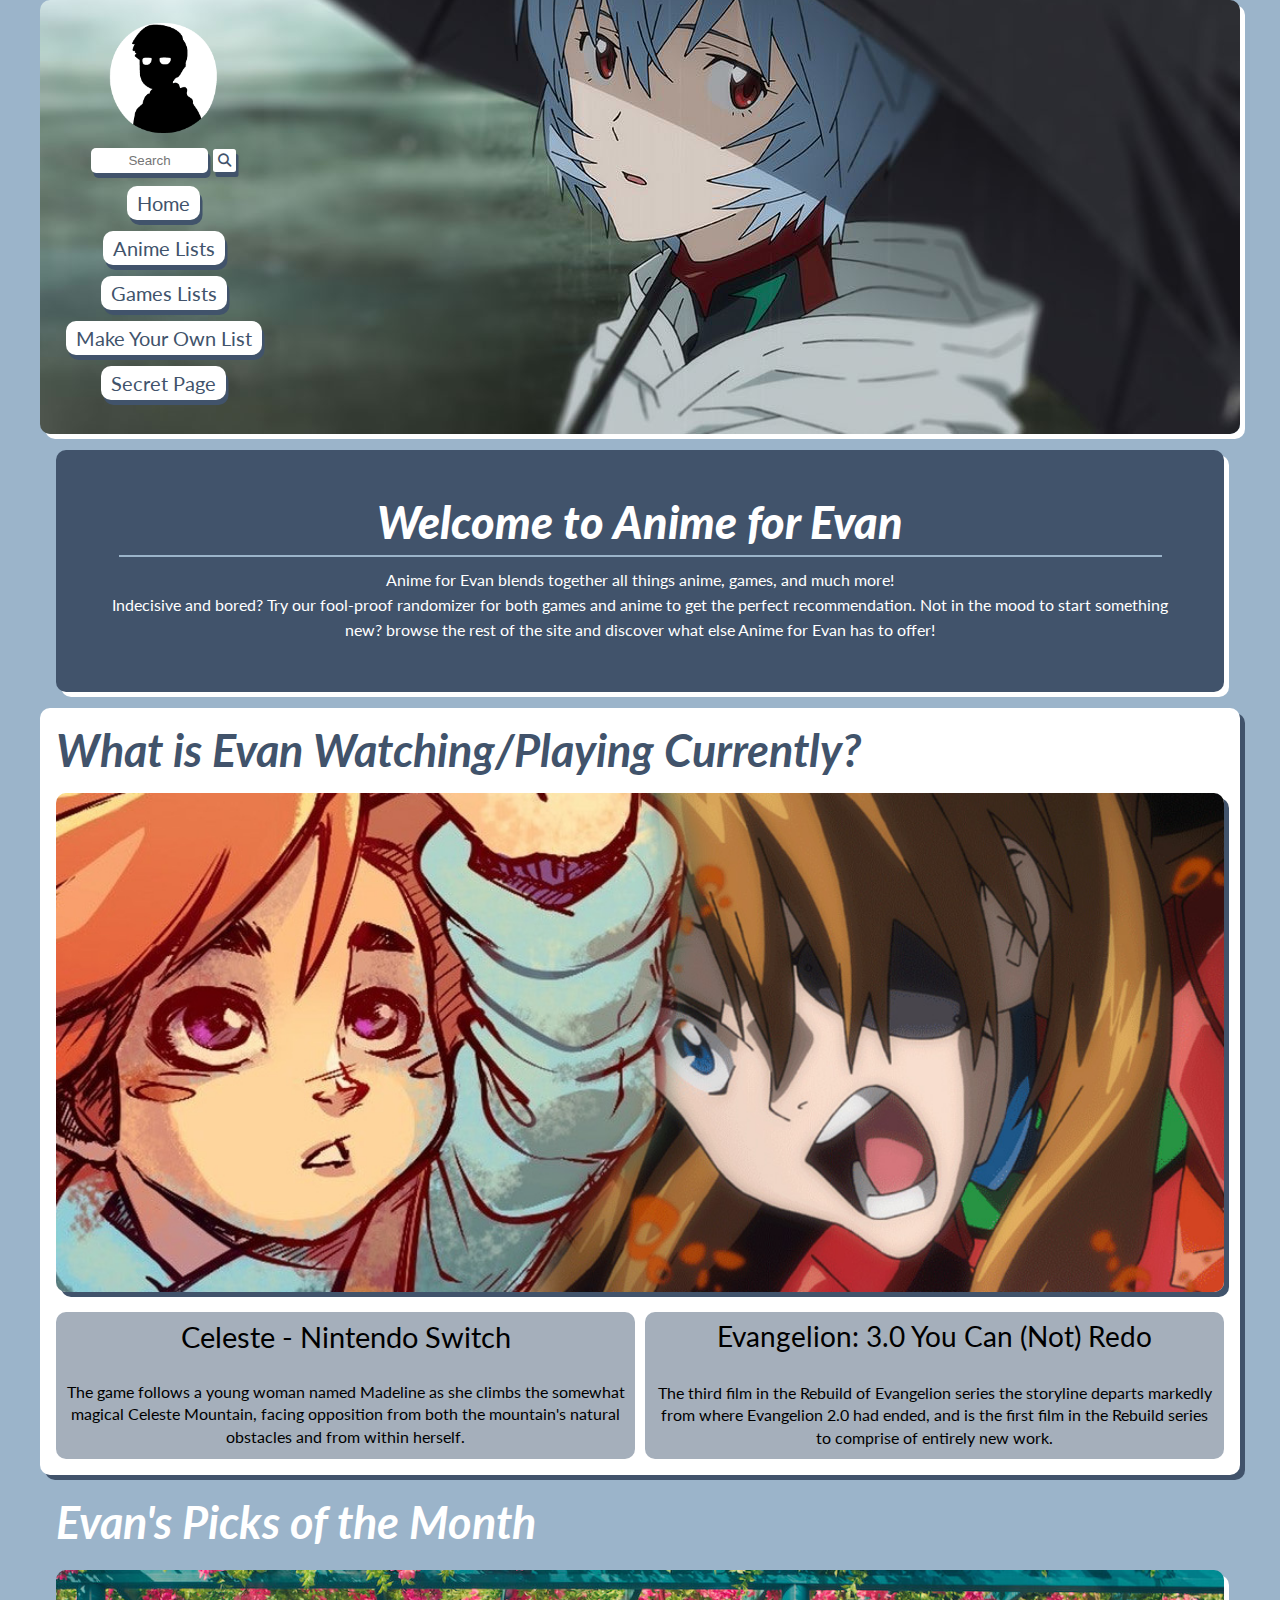
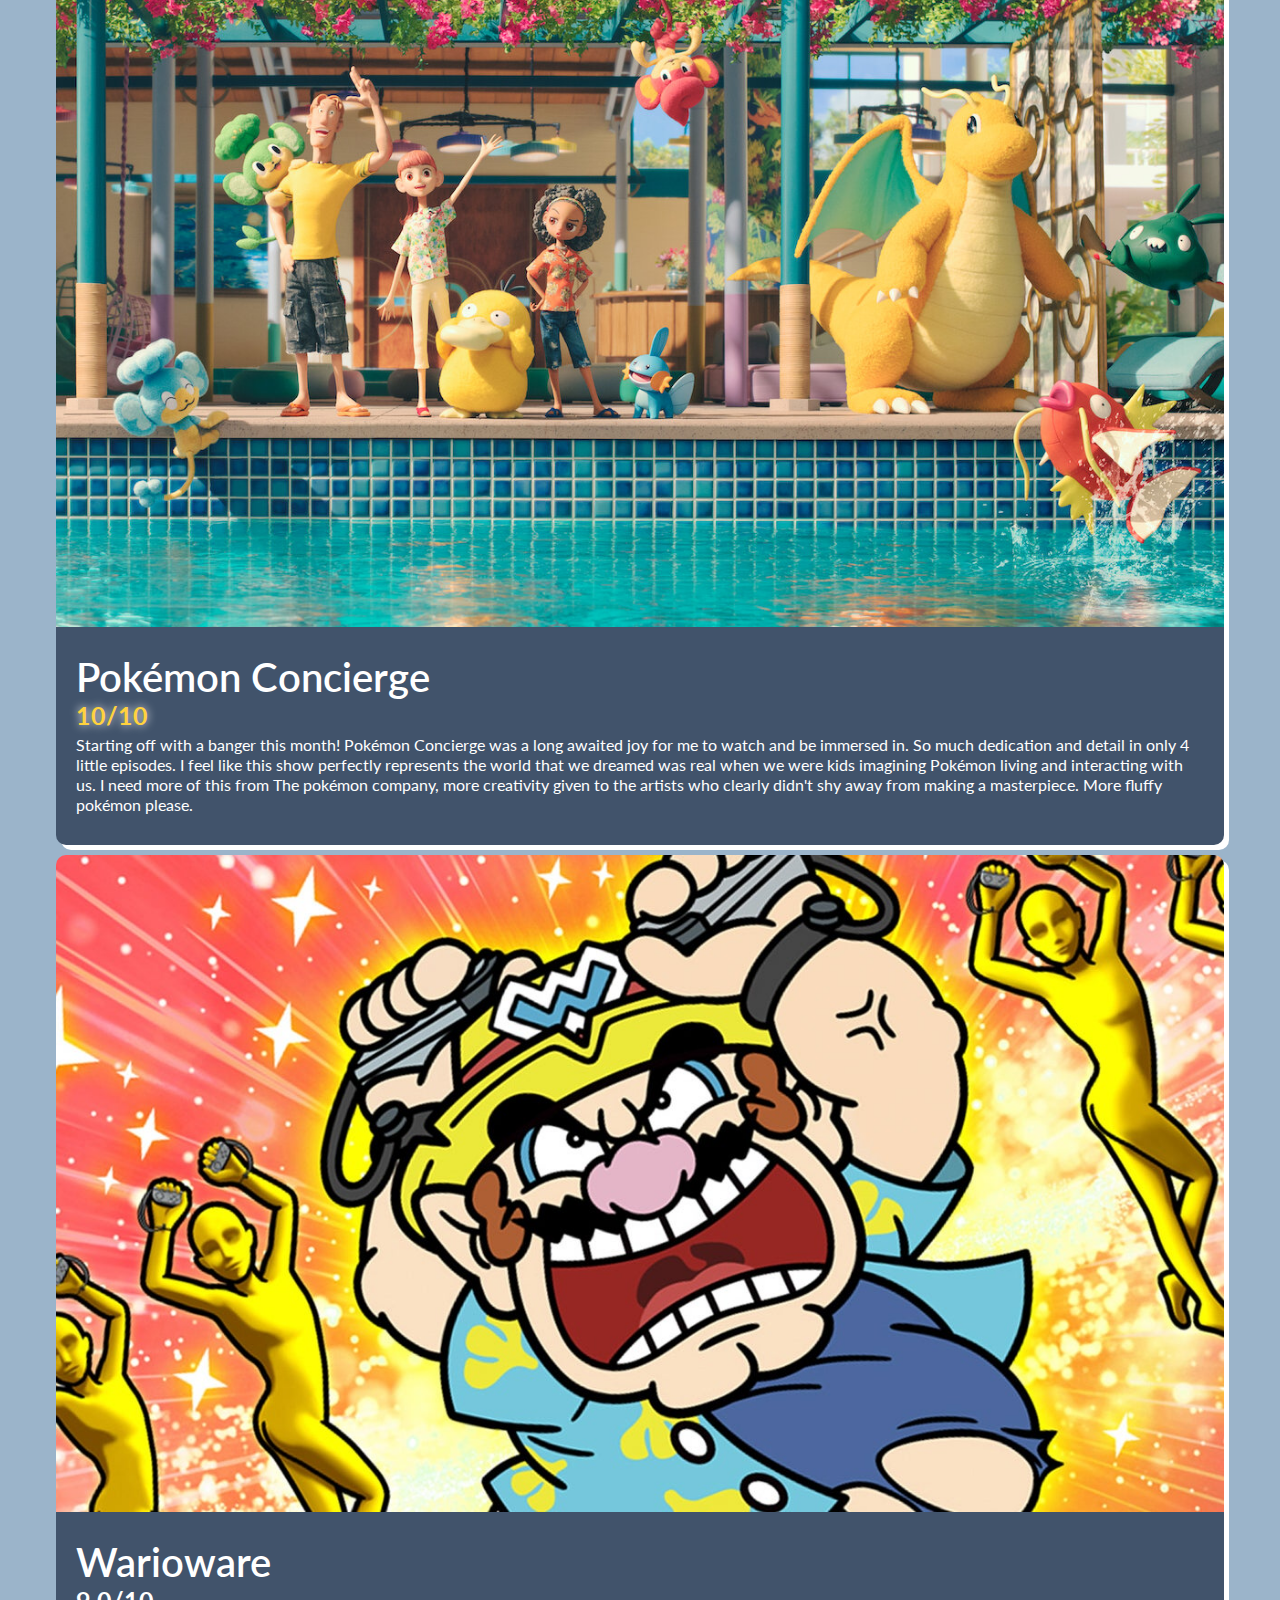
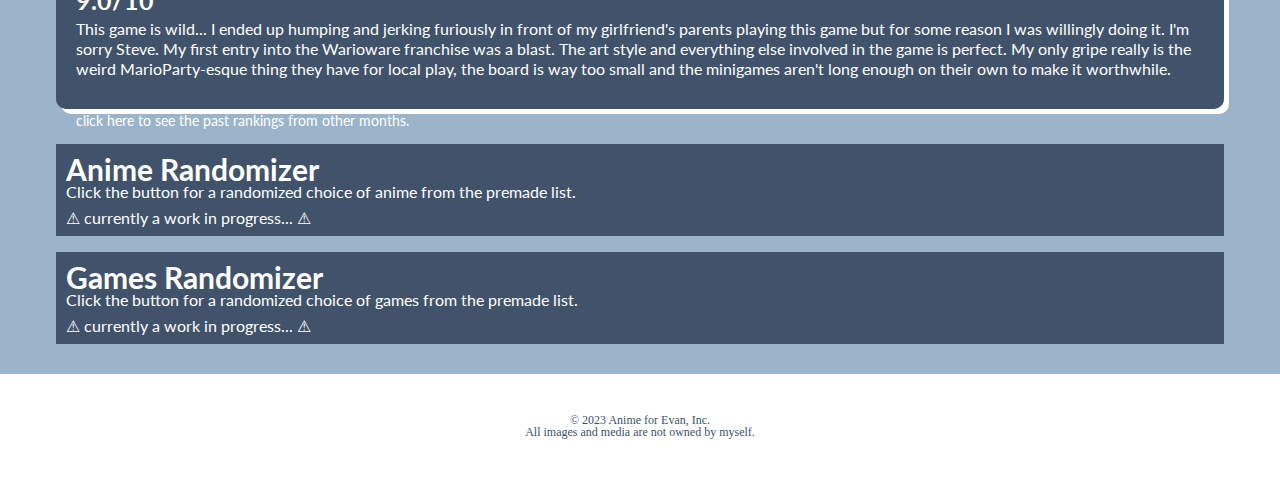
==== index/home.html @ 5f79e283 "changes index name" ====
<!DOCTYPE html>
<html lang="en">

<head>
    <meta charset="UTF-8">
    <meta name="viewport" content="width=device-width, initial-scale=1.0">
    <title>animeforevan &#124; Welcome</title>
    <link rel="icon" type="image/x-icon" href="../images/favicon.png">

    <!-- links for site to css and reset files -->

    <link rel="stylesheet" href="../css/reset.css">
    <link rel="stylesheet" href="../css/main.css">
    <link rel="preconnect" href="https://fonts.googleapis.com">
    <link rel="preconnect" href="https://fonts.gstatic.com" crossorigin>
    <link href="https://fonts.googleapis.com/css2?family=Lato:ital,wght@0,300;0,400;0,700;0,900;1,400&display=swap"
        rel="stylesheet">
    <link rel="stylesheet" href="https://cdnjs.cloudflare.com/ajax/libs/font-awesome/6.5.1/css/all.min.css">
</head>

<body>
    <div class="container">
        <header class="masthead">
            <div class="nav-all">
                <div class="nav-box">
                    <img src="../images/favicon.png" alt="animeforevan-logo" class="nav-image">
                    <nav class="main-nav">
                        <ul class="nav-bar">
                            <form class="nav-search" action="#">
                                <input type="text" placeholder="Search" name="search" class="search-style">
                                <button type="submit" class="search-but"><i
                                        class="fa-solid fa-magnifying-glass"></i></button>
                            </form>
                            <li><a href="index.html" class="home">Home</a></li>
                            <li><a href="#">Anime Lists</a></li>
                            <li><a href="#">Games Lists</a></li>
                            <li><a href="#">Make Your Own List</a></li>
                            <li><a href="#">Secret Page</a></li>
                        </ul>
                    </nav>
                </div>
            </div>

            <!-- nav ends and banner starts here -->

            <div class="top-ban">
                <div class="site-h1">
                    <h1>Welcome to Anime for Evan</h1>
                </div>
                <div class="top-text">
                    <p>
                        Anime for Evan blends together all things anime, games, and much more! </p>
                    <p>
                        Indecisive and bored? Try our fool-proof randomizer for both games and anime to get the perfect
                        recommendation. Not in the mood to
                        start something new? browse the rest of the site and discover what else Anime for Evan has to
                        offer!
                    </p>
                </div>
            </div>
        </header>

        <main class="content">
            <section class="max-mar learn-sec">
                <div class="open-all">

                    <h2 class="learn-h2">What is Evan Watching/Playing Currently?</h2>
                    <img src="../images/EVA3-03.jpg" alt="celeste-eva-image" class="divider">

                    <div class="open-container">
                        <!-- set divs seperate to flex 2 boxes side by side -->

                        <div class="open-text-two para-hover">
                            <h3>Celeste - Nintendo Switch</h3>
                            <p>The game follows a young woman named Madeline as she climbs the somewhat magical Celeste
                                Mountain, facing opposition from both the mountain's natural obstacles and from within
                                herself.</p>

                            <p class="hidden-mob">Celeste's gameplay features fast and tight controls along a series of
                                challenging
                                platforming
                                sublevels that make up a larger Chapter. It follows the simple to learn and hard to
                                master
                                controls that are a staple of its genre, and gameplay has often been compared to others,
                                like Super Meat Boy. Seriously it's really fucking hard...</p>
                        </div>

                        <div class="open-text para-hover">
                            <h3>Evangelion: 3.0 You Can (Not) Redo</h3>
                            <p> The third film in the Rebuild of Evangelion series
                                the storyline departs markedly from where Evangelion 2.0 had ended, and is the first
                                film in
                                the Rebuild series to comprise of entirely new work.
                            </p>

                            <p class="hidden-mob">
                                The story begins 14 years after the events of the previous film. Most of Nerv's original
                                adult staff, Gendo and Fuyutsuki, now belong to an organization called Wille
                                , led by Captain Misato, and including Eva pilots Asuka (in Eva-02)
                                and
                                Mari (in the new Eva-08), and several new characters. Shinji has
                                been
                                absorbed inside Eva-01 all this time, which is now orbiting earth inside a giant
                                cuboidal
                                cross-shaped satellite.
                            </p>
                        </div>
                    </div>
                </div>
            </section>

            <section class="blog-sec">
                <div class="div-flex">
                    <h2 class="blog-tit">Evan's Picks of the Month</h2>
                    <div class="panel-grid-sec">

                        <!-- movie review -->

                        <div class="card-one">
                            <img src="../images/pokemon-concierge.jpg" alt="CEO" class="card-img-one">
                            <div class="blog-grid-one">
                                <h3>Pokémon Concierge</h3>
                                <h4>10/10</h4>
                                <p>Starting off with a banger this month! Pokémon Concierge was a long awaited joy for
                                    me to
                                    watch and be immersed in. So much dedication and detail in only 4 little episodes. I
                                    feel like this show perfectly represents the world that we dreamed was real when we
                                    were
                                    kids imagining Pokémon living and interacting with us. I need more of this from The
                                    pokémon company, more creativity given to the artists who clearly didn't shy away
                                    from
                                    making a masterpiece. More fluffy pokémon please.
                                </p>
                            </div>
                        </div>

                        <!-- game review -->

                        <div class="card-two">
                            <img src="../images/warioware.jpg" alt="CEO" class="card-img-two">
                            <div class="blog-grid-two">
                                <h3>Warioware</h3>
                                <h4>9.0/10</h4>
                                <p>This game is wild... I ended up humping and jerking furiously in front of my girlfriend's parents playing this game but for some reason I was willingly doing it. I'm sorry Steve. My first entry into the Warioware franchise was a blast. The art style and everything else involved in the game is perfect. My only gripe really is the weird MarioParty-esque thing they have for local play, the board is way too small and the minigames aren't long enough on their own to make it worthwhile.
                                </p>
                            </div>
                        </div>
                        <a href="#" class="rank-link">click here to see the past rankings from other months.</a>
                    </div>
            </section>

            <!-- begin sections for randomizers -->

            <section class="big-sec-mar">
                <div class="random-all">
                    <h2 class="random-tit">Anime Randomizer</h2>
                    <p>Click the button for a randomized choice of anime from the premade list.</p>
                    <p class="warning">&#9888; currently a work in progress... &#9888;</p>
                </div>
            </section>

            <section class="big-sec-mar">
                <div class="random-all random-two">
                    <h2 class="random-tit">Games Randomizer</h2>
                    <p>Click the button for a randomized choice of games from the premade list.</p>
                    <p class="warning">&#9888; currently a work in progress... &#9888;</p>
                </div>
            </section>

        </main>

    </div>
    
    <footer class="site-footer">
        <p>&copy; 2023 Anime for Evan, Inc. </P>
        <p> All images and media are not owned by myself. </P>
    </footer>

</body>

</html>
---- css/main.css ----
html {
    background-color: #9bb4ca;
}

.container {
    margin: 0 auto;
    max-width: 1200px;
    font-family: 'Lato', Helvetica, sans-serif;
    font-size: 16px;

}

h1 {
    font-size: 45px;
    font-weight: 900;
}

h2 {
    font-size: 30px;
    font-weight: 700;
}

h3 {
    font-size: 20px;
}

/* .nav-all controls banner image engulfing nav and search bar */

.nav-all {
    background: url("../images/banner.jpg") no-repeat center -75px;
    border-radius: 10px;
    box-shadow: 5px 5px #fff;
    padding: 1em;
}

.nav-box {
    display: inline-block;
    text-align: center;
}

.nav-image {
    width: 125px;
    margin-bottom: 5px;
}

/* margin auto and text-align style nav to center */

.main-nav {
    margin: auto;
    text-align: top;
    font-size: 1.25em;
}

.main-nav a {
    text-decoration: none;
    color: #41536b;
    background-color: #fff;
    padding: 5px 10px;
    border-radius: 10px;
    box-shadow: 2.5px 5px;
}

.main-nav a:hover {
    text-decoration: none;
    color: #fff;
    background-color: #41536b;
    padding: 5px 10px;
    border-radius: 10px;
    box-shadow: none;
}

.nav-bar li {
    margin-bottom: 1.25em;
}

/* search bar styling */

.nav-search input {
    margin-bottom: 1.5em;
    border-radius: 5px;
    border: none;
    box-shadow: 2.5px 5px #41536b;
    text-align: center;
    width: 50%;
    padding: 5px;
}

.nav-search button {
    box-shadow: 2.5px 5px #41536b;
    border: none;
    border-radius: 2.5px;
    padding: 4px 5px;
    background-color: #fff;
    color: #41536b;
}

.nav-search button:hover {
    background-color: #41536b;
    color: #fff;
}

/* beginning of banner */

.top-ban {
    display: inline-block;
    text-align: center;
    margin: 1em;
    padding: 50px;
    background-color: #41536b;
    box-shadow: 5px 5px #fff;
    border-radius: 10px;
}

.top-ban h1,
.top-ban p {
    color: #fff;
}

h1 {
    padding-bottom: 5px;
}

.site-h1 {
    font-style: italic;
    margin: 0 12.5px 10px 12.5px;
    padding: 0 10px 5px 10px;
    border-bottom: 2.5px solid #9bb4ca;
}

.top-ban p {
    line-height: 25px;
}

.open-all {
    background-color: #fff;
    box-shadow: 5px 5px #41536b;
    border-radius: 10px;
    padding: 0 16px 16px 16px;
}

.learn-h2 {
    display: inline-block;
    font-style: italic;
    color: #41536b;
    text-align: center;
    padding: 20px 0 20px 0;
    font-size: 45px;
}

.divider {
    display: block;
    margin-bottom: 20px;
    width: 100%;
    box-shadow: 5px 5px #41536b;
    border-radius: 10px;
}

/* targetting the specific text within both open divs */
/* lots of tomfoolery and excessive targetting here bare with me */

.open-container {
    display: flex;
    row-gap: 10px;
}

/* THIS IS THE "WHAT IS EVAN WATCHING/PLAYING CURRENTLY" SECTION */

.open-text {
    background-color: #a5afbb;
    flex-basis: 100%;
    border-radius: 10px;
}

.open-text h3 {
    font-size: 27.5px;
    text-align: center;
    line-height: 30px;
    padding: 10px;
}

.open-text p {
    font-size: 16px;
    text-align: center;
    line-height: 22.5px;
    padding: 10px;
    margin-top: 10px;
}

.open-text-two {
    background-color: #a5afbb;
    flex-basis: 100%;
    border-radius: 10px;
    margin-right: 10px;
}

.open-text-two h3 {
    font-size: 29px;
    text-align: center;
    padding: 10px;
}

.open-text-two p {
    font-size: 16px;
    text-align: center;
    line-height: 22.5px;
    margin-top: 10px;
    padding: 10px;
}

.para-hover:hover {
    transition-duration: 1s;
    color: #fff;
    background-color: #41536b;
}

/* hides longer text for easy formating */

.hidden-mob {
    display: none;
}

/* ^^^ upper hidden class is meant for web sizing */


/***** BLOG SECTION FOR BLOGGING ******/

.blog-tit {
    font-size: 45px;
    margin: 25px 0;
    color: #fff;
    font-style: italic;
}

.div-flex {
    display: flex;
    flex-direction: column;
    margin: 0 1em;
}

.div-flex img {
    display: block;
    width: 100%;
    border-radius: 10px 10px 0 0;
    box-shadow: 5px 5px #fff;
}

.blog-grid-one,
.blog-grid-two {
    background-color: #41536b;
    color: #fff;
    padding: 30px 20px;
    border-radius: 0 0 10px 10px;
    box-shadow: 5px 5px #fff;
}

.blog-grid-one {
    margin-bottom: 10px;
}

.blog-grid-one p,
.blog-grid-two p {
    line-height: 1.25em;
}

.blog-grid-one h3,
.blog-grid-two h3 {
    font-size: 40px;
    font-weight: 600;
}

.blog-grid-one h4 {
    color: rgb(255, 210, 62);
    text-shadow: 0 0 10px #fff;
}

.blog-grid-one h4,
.blog-grid-two h4 {
    font-size: 25px;
    font-weight: 700;
    line-height: 1.5em;
}

/* link (styling) to past rankings */

.rank-link {
    display: inline-block;
    color: #fff;
    font-size: 14px;
    text-decoration: none;
    padding-left: 20px;
    margin-top: 5px;
}

.rank-link:hover {
    display: inline-block;
    color: #41536b;
    font-size: 14px;
    text-decoration: none;
}

.big-sec-mar {
    margin: 1em;
}

.random-all {
    background-color: #41536b;
    color: #fff;
    padding: 10px;
}

.random-two {
    margin-bottom: 30px;
}

.warning {
    margin-top: 10px;
}

.site-footer {
    width: 100%;
    font-size: 12px;
    color: #41536b;
    background-color: #fff;
    padding: 40px 0;
    text-align: center;
}
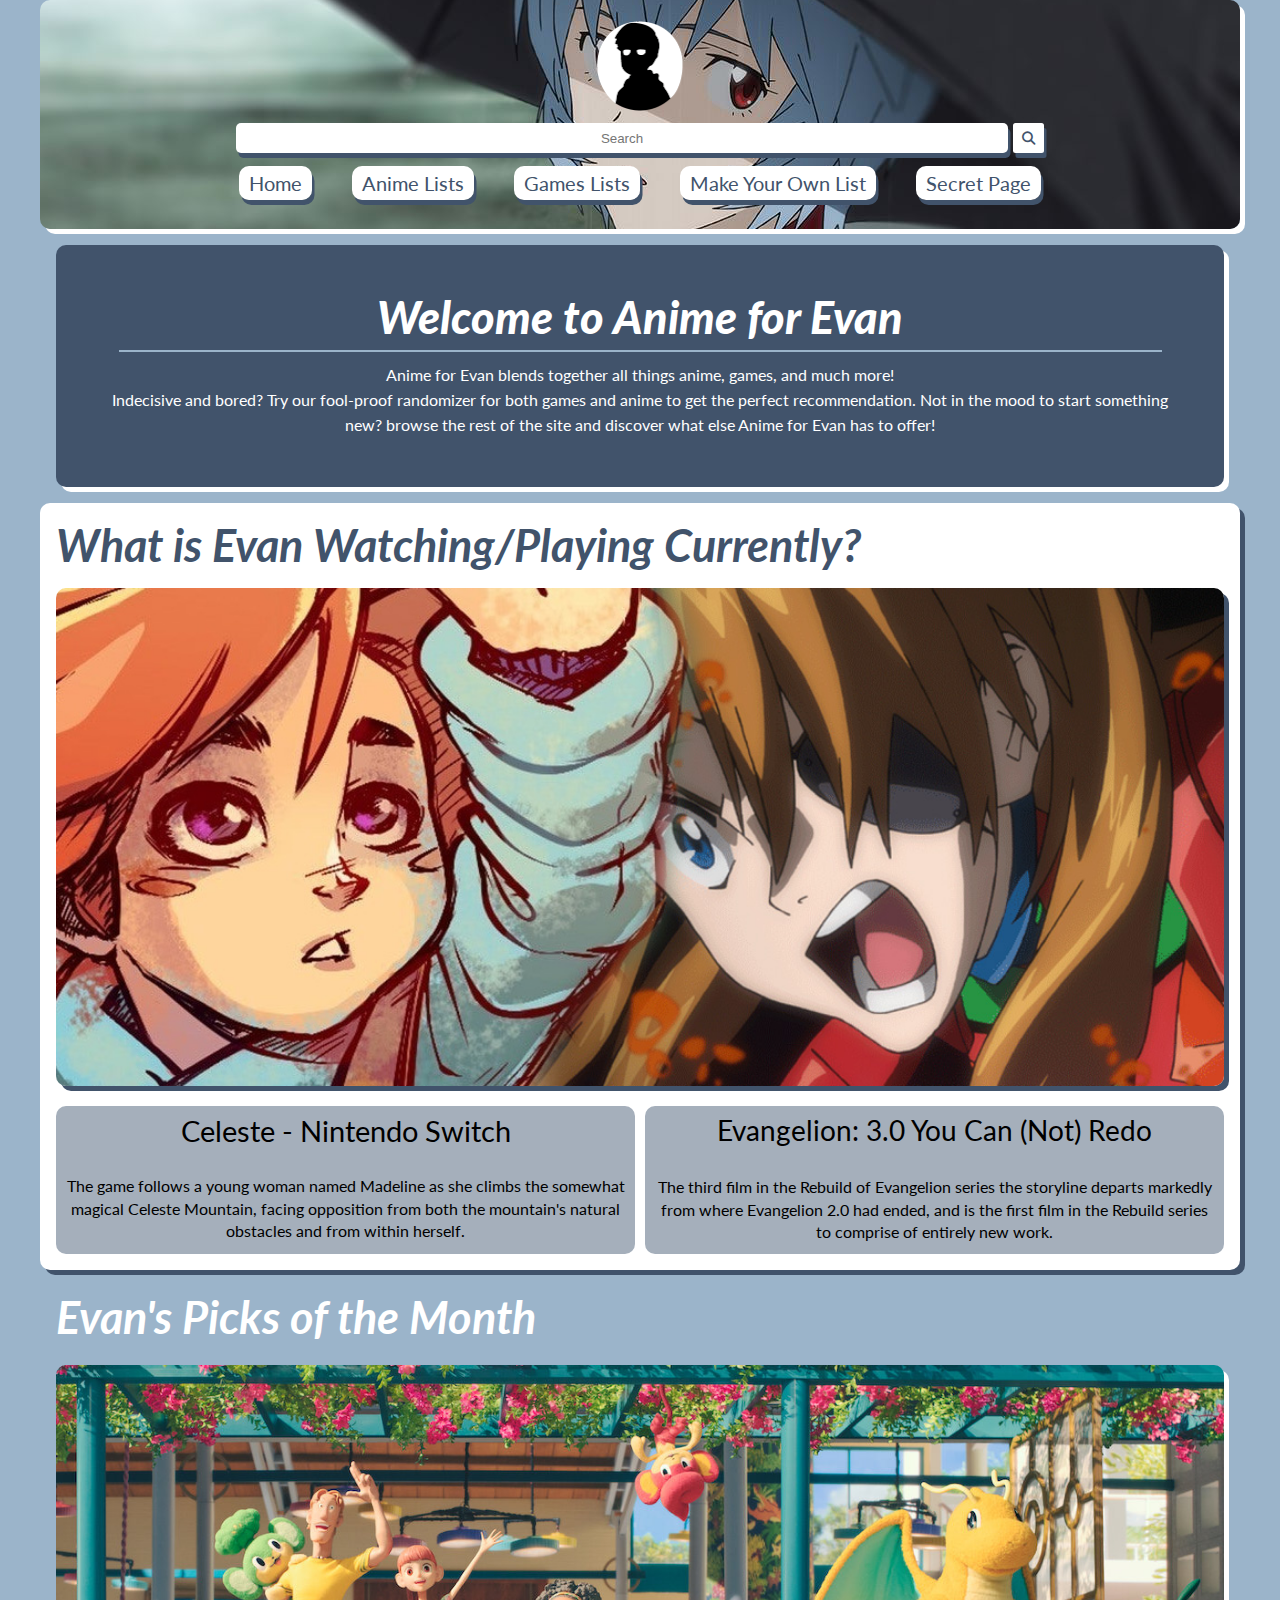
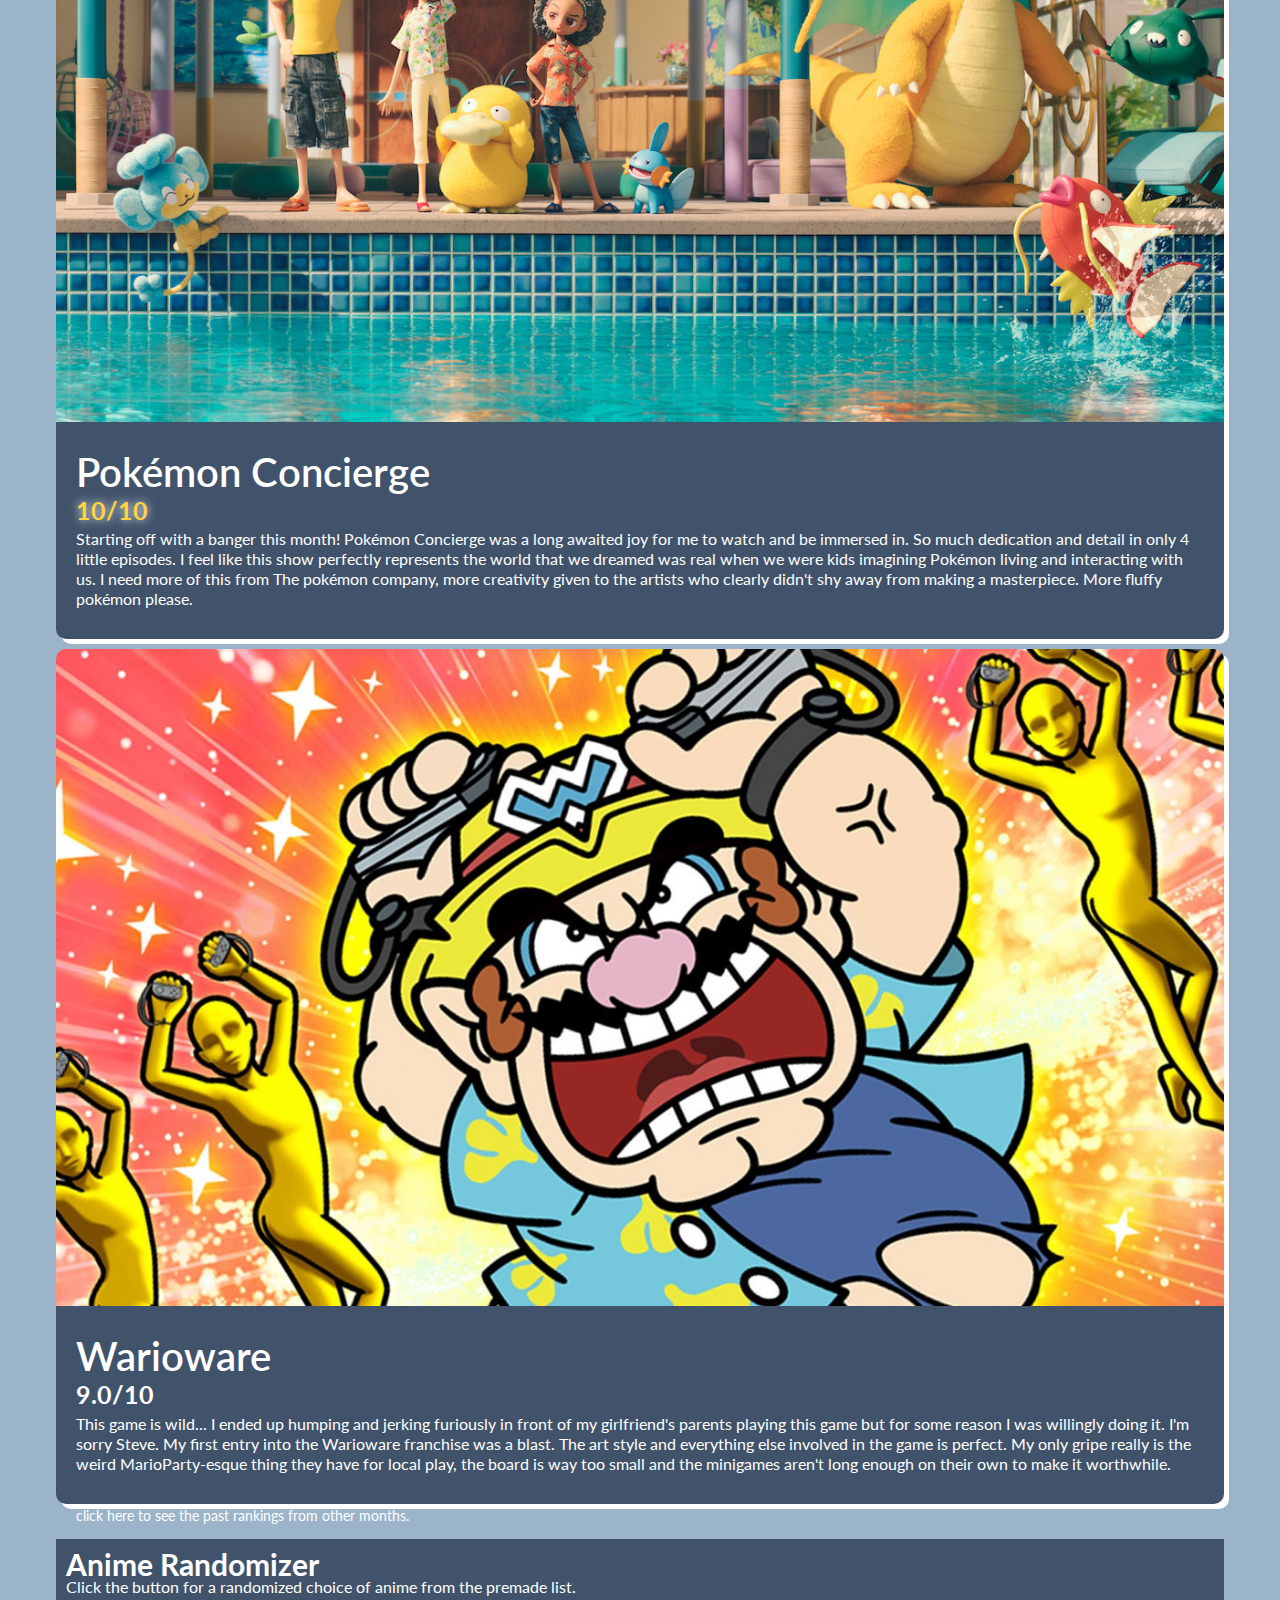
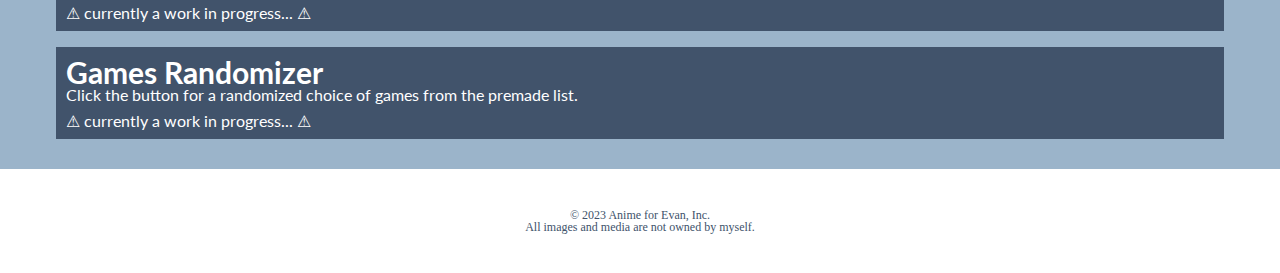
==== commit ef765477: "long hard attempts at centering the fucking icon but i finally did it" ====
--- a/index/home.html
+++ b/index/home.html
@@ -10,7 +10,7 @@
     <!-- links for site to css and reset files -->
 
     <link rel="stylesheet" href="../css/reset.css">
-    <link rel="stylesheet" href="../css/main.css">
+    <link rel="stylesheet" href="../css/home.css">
     <link rel="preconnect" href="https://fonts.googleapis.com">
     <link rel="preconnect" href="https://fonts.gstatic.com" crossorigin>
     <link href="https://fonts.googleapis.com/css2?family=Lato:ital,wght@0,300;0,400;0,700;0,900;1,400&display=swap"
@@ -31,11 +31,13 @@
                                 <button type="submit" class="search-but"><i
                                         class="fa-solid fa-magnifying-glass"></i></button>
                             </form>
-                            <li><a href="index.html" class="home">Home</a></li>
-                            <li><a href="#">Anime Lists</a></li>
-                            <li><a href="#">Games Lists</a></li>
-                            <li><a href="#">Make Your Own List</a></li>
-                            <li><a href="#">Secret Page</a></li>
+                            <div class="web-nav">
+                                <li><a href="index.html" class="home">Home</a></li>
+                                <li><a href="#">Anime Lists</a></li>
+                                <li><a href="#">Games Lists</a></li>
+                                <li><a href="#">Make Your Own List</a></li>
+                                <li><a href="#">Secret Page</a></li>
+                            </div>
                         </ul>
                     </nav>
                 </div>
--- a/css/home.css
+++ b/css/home.css
@@ -0,0 +1,376 @@
+html {
+    background-color: #9bb4ca;
+}
+
+.container {
+    margin: 0 auto;
+    max-width: 1200px;
+    font-family: 'Lato', Helvetica, sans-serif;
+    font-size: 16px;
+
+}
+
+h1 {
+    font-size: 45px;
+    font-weight: 900;
+}
+
+h2 {
+    font-size: 30px;
+    font-weight: 700;
+}
+
+h3 {
+    font-size: 20px;
+}
+
+/* .nav-all controls banner image engulfing nav and search bar */
+
+.nav-all {
+    background: url("../images/banner.jpg") no-repeat center -75px;
+    border-radius: 10px;
+    box-shadow: 5px 5px #fff;
+    padding: 1em;
+}
+
+.nav-box {
+    display: inline-block;
+    text-align: center;
+}
+
+.nav-image {
+    width: 125px;
+    margin-bottom: 5px;
+}
+
+/* margin auto and text-align style nav to center */
+
+.main-nav {
+    margin: auto;
+    text-align: top;
+    font-size: 1.25em;
+}
+
+.main-nav a {
+    text-decoration: none;
+    color: #41536b;
+    background-color: #fff;
+    padding: 5px 10px;
+    border-radius: 10px;
+    box-shadow: 2.5px 5px;
+}
+
+.main-nav a:hover {
+    text-decoration: none;
+    color: #fff;
+    background-color: #41536b;
+    padding: 5px 10px;
+    border-radius: 10px;
+    box-shadow: none;
+}
+
+.nav-bar li {
+    margin-bottom: 1.25em;
+}
+
+/* search bar styling */
+
+.nav-search input {
+    margin-bottom: 1.5em;
+    border-radius: 5px;
+    border: none;
+    box-shadow: 2.5px 5px #41536b;
+    text-align: center;
+    width: 50%;
+    padding: 5px;
+}
+
+.nav-search button {
+    box-shadow: 2.5px 5px #41536b;
+    border: none;
+    border-radius: 2.5px;
+    padding: 4px 5px;
+    background-color: #fff;
+    color: #41536b;
+}
+
+.nav-search button:hover {
+    background-color: #41536b;
+    color: #fff;
+}
+
+/* beginning of banner */
+
+.top-ban {
+    display: inline-block;
+    text-align: center;
+    margin: 1em;
+    padding: 50px;
+    background-color: #41536b;
+    box-shadow: 5px 5px #fff;
+    border-radius: 10px;
+}
+
+.top-ban h1,
+.top-ban p {
+    color: #fff;
+}
+
+h1 {
+    padding-bottom: 5px;
+}
+
+.site-h1 {
+    font-style: italic;
+    margin: 0 12.5px 10px 12.5px;
+    padding: 0 10px 5px 10px;
+    border-bottom: 2.5px solid #9bb4ca;
+}
+
+.top-ban p {
+    line-height: 25px;
+}
+
+.open-all {
+    background-color: #fff;
+    box-shadow: 5px 5px #41536b;
+    border-radius: 10px;
+    padding: 0 16px 16px 16px;
+}
+
+.learn-h2 {
+    display: inline-block;
+    font-style: italic;
+    color: #41536b;
+    text-align: center;
+    padding: 20px 0 20px 0;
+    font-size: 45px;
+}
+
+.divider {
+    display: block;
+    margin-bottom: 20px;
+    width: 100%;
+    box-shadow: 5px 5px #41536b;
+    border-radius: 10px;
+}
+
+/* targetting the specific text within both open divs */
+/* lots of tomfoolery and excessive targetting here bare with me */
+
+.open-container {
+    display: flex;
+    row-gap: 10px;
+}
+
+/* THIS IS THE "WHAT IS EVAN WATCHING/PLAYING CURRENTLY" SECTION */
+
+.open-text {
+    background-color: #a5afbb;
+    flex-basis: 100%;
+    border-radius: 10px;
+}
+
+.open-text h3 {
+    font-size: 27.5px;
+    text-align: center;
+    line-height: 30px;
+    padding: 10px;
+}
+
+.open-text p {
+    font-size: 16px;
+    text-align: center;
+    line-height: 22.5px;
+    padding: 10px;
+    margin-top: 10px;
+}
+
+.open-text-two {
+    background-color: #a5afbb;
+    flex-basis: 100%;
+    border-radius: 10px;
+    margin-right: 10px;
+}
+
+.open-text-two h3 {
+    font-size: 29px;
+    text-align: center;
+    padding: 10px;
+}
+
+.open-text-two p {
+    font-size: 16px;
+    text-align: center;
+    line-height: 22.5px;
+    margin-top: 10px;
+    padding: 10px;
+}
+
+.para-hover:hover {
+    transition-duration: 1s;
+    color: #fff;
+    background-color: #41536b;
+}
+
+/* hides longer text for easy formating */
+
+.hidden-mob {
+    display: none;
+}
+
+/* ^^^ upper hidden class is meant for web sizing */
+
+
+/***** BLOG SECTION FOR BLOGGING ******/
+
+.blog-tit {
+    font-size: 45px;
+    margin: 25px 0;
+    color: #fff;
+    font-style: italic;
+}
+
+.div-flex {
+    display: flex;
+    flex-direction: column;
+    margin: 0 1em;
+}
+
+.div-flex img {
+    display: block;
+    width: 100%;
+    border-radius: 10px 10px 0 0;
+    box-shadow: 5px 5px #fff;
+}
+
+.blog-grid-one,
+.blog-grid-two {
+    background-color: #41536b;
+    color: #fff;
+    padding: 30px 20px;
+    border-radius: 0 0 10px 10px;
+    box-shadow: 5px 5px #fff;
+}
+
+.blog-grid-one {
+    margin-bottom: 10px;
+}
+
+.blog-grid-one p,
+.blog-grid-two p {
+    line-height: 1.25em;
+}
+
+.blog-grid-one h3,
+.blog-grid-two h3 {
+    font-size: 40px;
+    font-weight: 600;
+}
+
+.blog-grid-one h4 {
+    color: rgb(255, 210, 62);
+    text-shadow: 0 0 10px #fff;
+}
+
+.blog-grid-one h4,
+.blog-grid-two h4 {
+    font-size: 25px;
+    font-weight: 700;
+    line-height: 1.5em;
+}
+
+/* link (styling) to past rankings */
+
+.rank-link {
+    display: inline-block;
+    color: #fff;
+    font-size: 14px;
+    text-decoration: none;
+    padding-left: 20px;
+    margin-top: 5px;
+}
+
+.rank-link:hover {
+    display: inline-block;
+    color: #41536b;
+    font-size: 14px;
+    text-decoration: none;
+}
+
+.big-sec-mar {
+    margin: 1em;
+}
+
+.random-all {
+    background-color: #41536b;
+    color: #fff;
+    padding: 10px;
+}
+
+.random-two {
+    margin-bottom: 30px;
+}
+
+.warning {
+    margin-top: 10px;
+}
+
+.site-footer {
+    width: 100%;
+    font-size: 12px;
+    color: #41536b;
+    background-color: #fff;
+    padding: 40px 0;
+    text-align: center;
+}
+
+/****************** DESKTOP STYLING ***************/
+
+@media screen and (min-width:760px) {
+    .nav-all {
+        display: flex;
+        justify-content: center;
+    }
+
+    /* flex the div targetting nav list to make nav horizontal, .nav-search (display: block) puts it on seperate line) */
+
+    .web-nav {
+        display: flex;
+    }
+
+    .web-nav li {
+        margin: 20px;
+    }
+
+    .nav-search {
+        display: block;
+        margin: 0;
+        width: 100%;
+    }
+
+    input.search-style {
+        width: 90%;
+        margin: 0;
+        padding: 7.5px;
+    }
+
+    .fa-magnifying-glass {
+        width: 100%;
+    }
+
+    button.search-but {
+        padding: 7.5px 9px;
+    }
+
+    .nav-image {
+        display: inline-block;
+        width: 100px;
+        height: 100px;
+        justify-content: center;
+    }
+
+
+
+
+}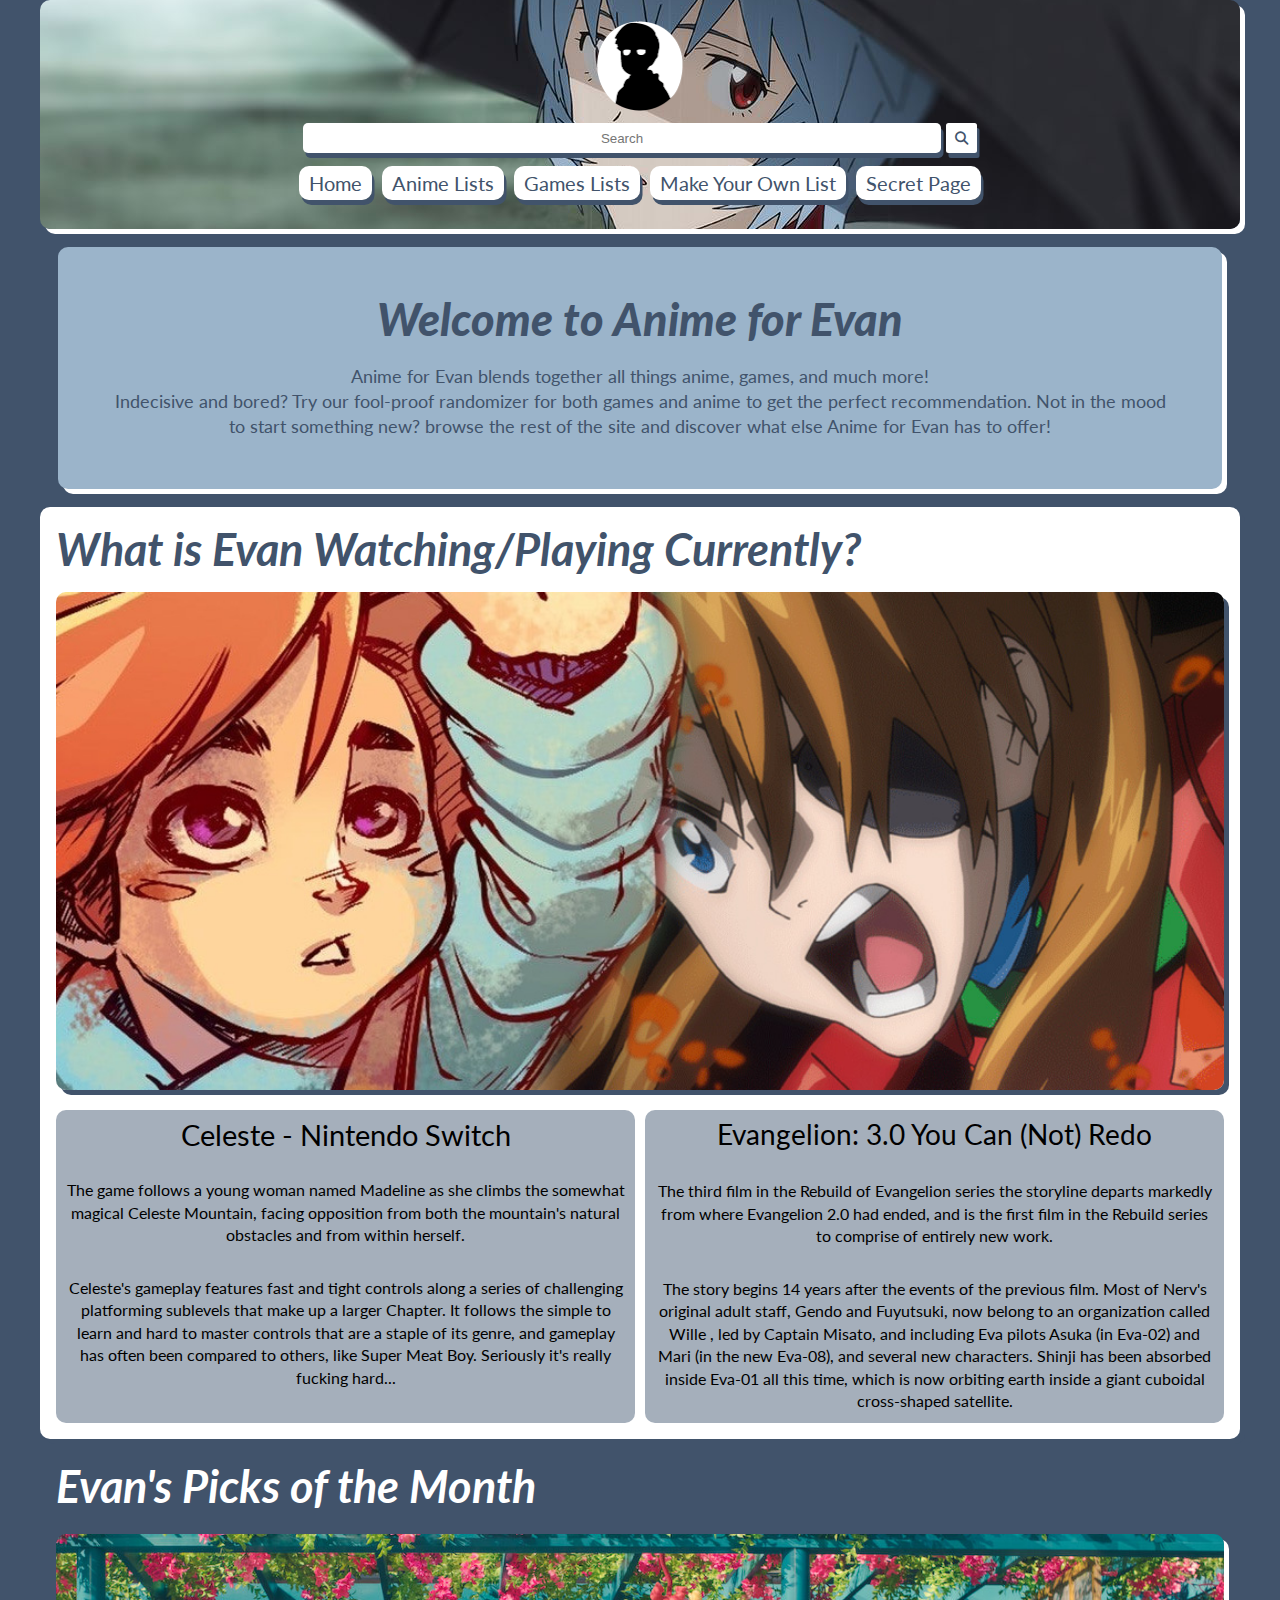
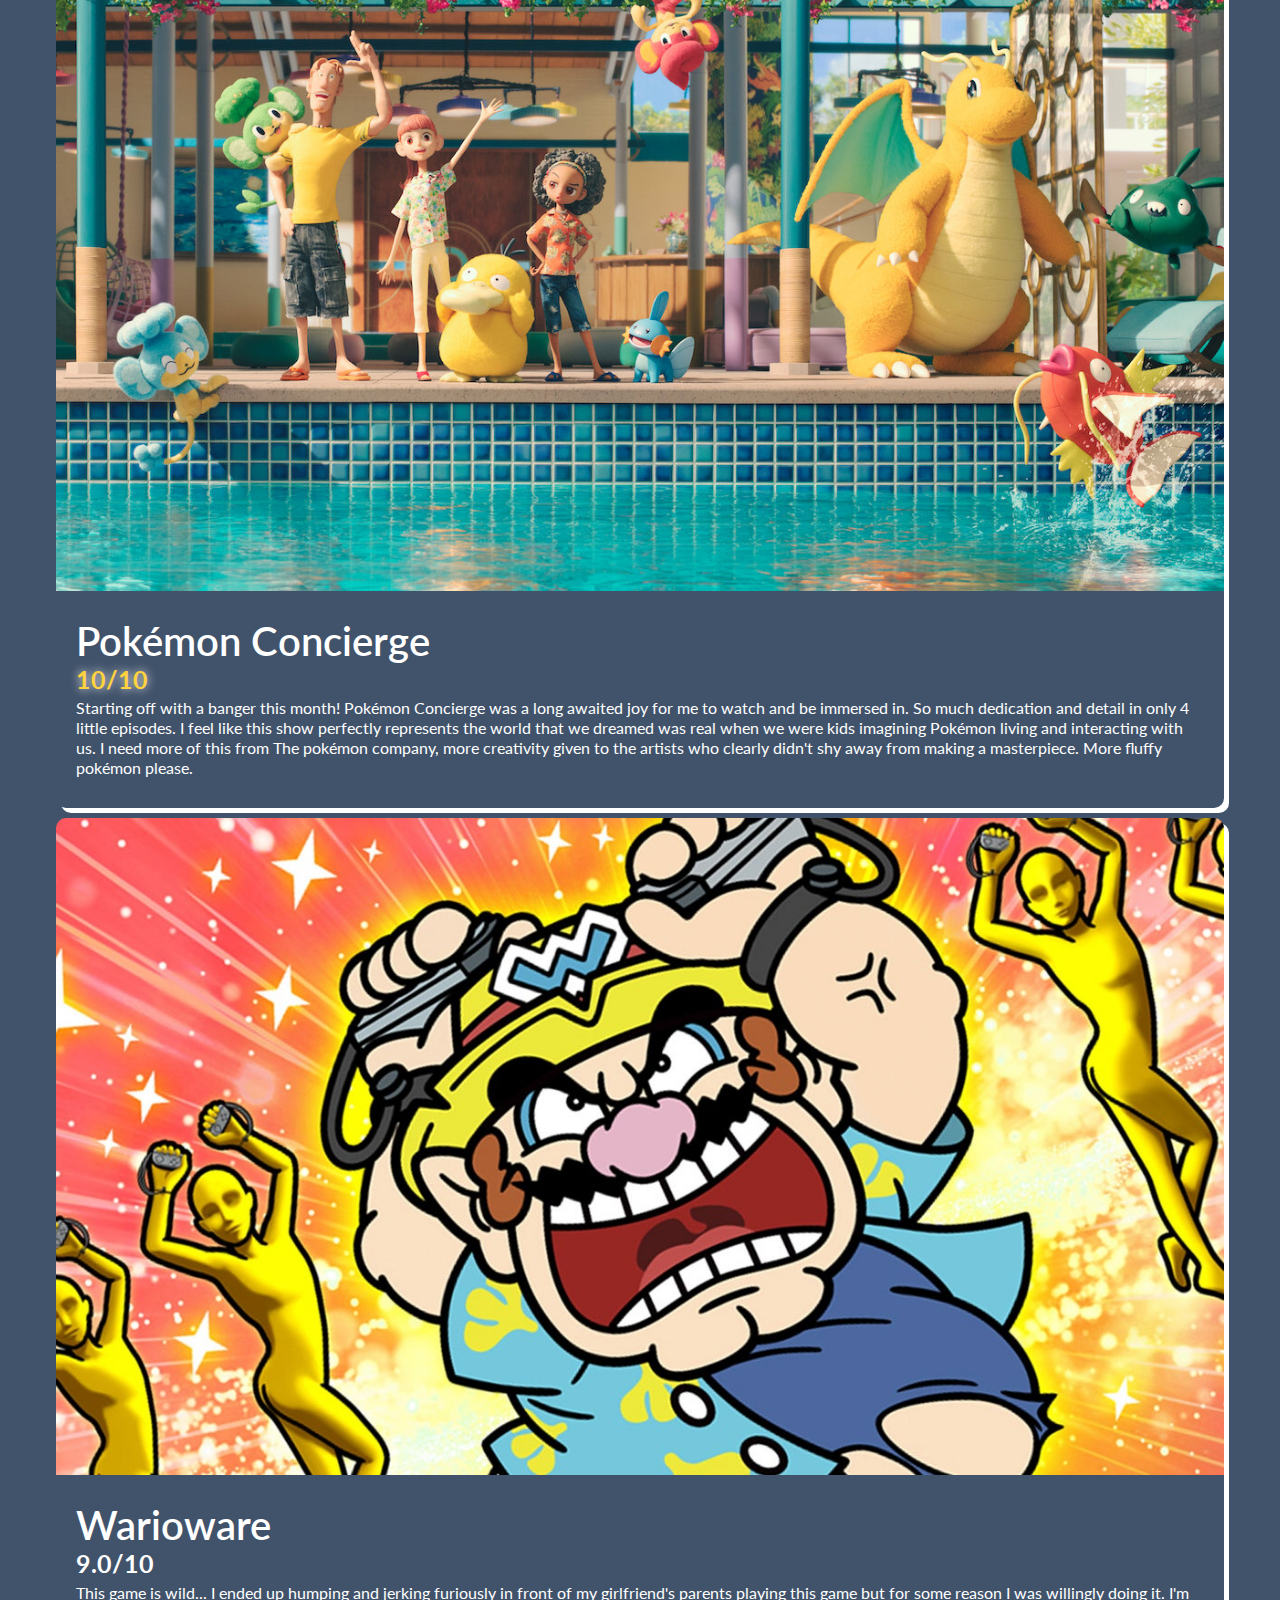
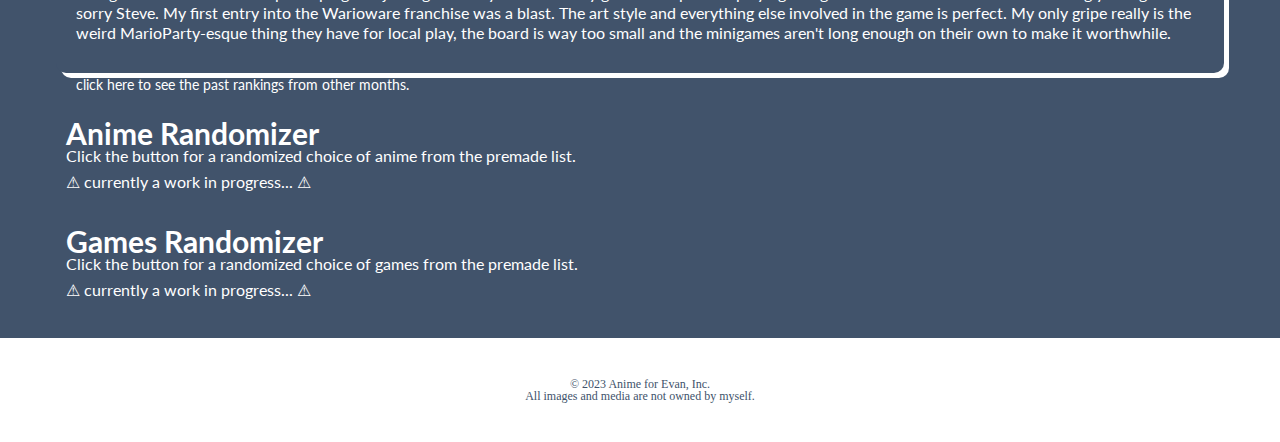
==== commit 1b268970: "slight tweaks" ====
--- a/index/home.html
+++ b/index/home.html
@@ -32,7 +32,7 @@
                                         class="fa-solid fa-magnifying-glass"></i></button>
                             </form>
                             <div class="web-nav">
-                                <li><a href="index.html" class="home">Home</a></li>
+                                <li><a href="home.html" class="home">Home</a></li>
                                 <li><a href="#">Anime Lists</a></li>
                                 <li><a href="#">Games Lists</a></li>
                                 <li><a href="#">Make Your Own List</a></li>
--- a/css/home.css
+++ b/css/home.css
@@ -328,6 +328,11 @@
 /****************** DESKTOP STYLING ***************/
 
 @media screen and (min-width:760px) {
+
+    html {
+        background-color: #41536b;
+    }
+
     .nav-all {
         display: flex;
         justify-content: center;
@@ -340,7 +345,7 @@
     }
 
     .web-nav li {
-        margin: 20px;
+        margin: 20px 5px;
     }
 
     .nav-search {
@@ -370,7 +375,22 @@
         justify-content: center;
     }
 
-
+    .top-ban {
+        background-color: #9bb4ca;
+    }
+
+    .top-ban h1,
+    .top-ban p {
+        color: #41536b;
+    }
+
+    .top-ban {
+        font-size: 18px;
+    }
+
+    .hidden-mob {
+        display: block;
+    }
 
 
 }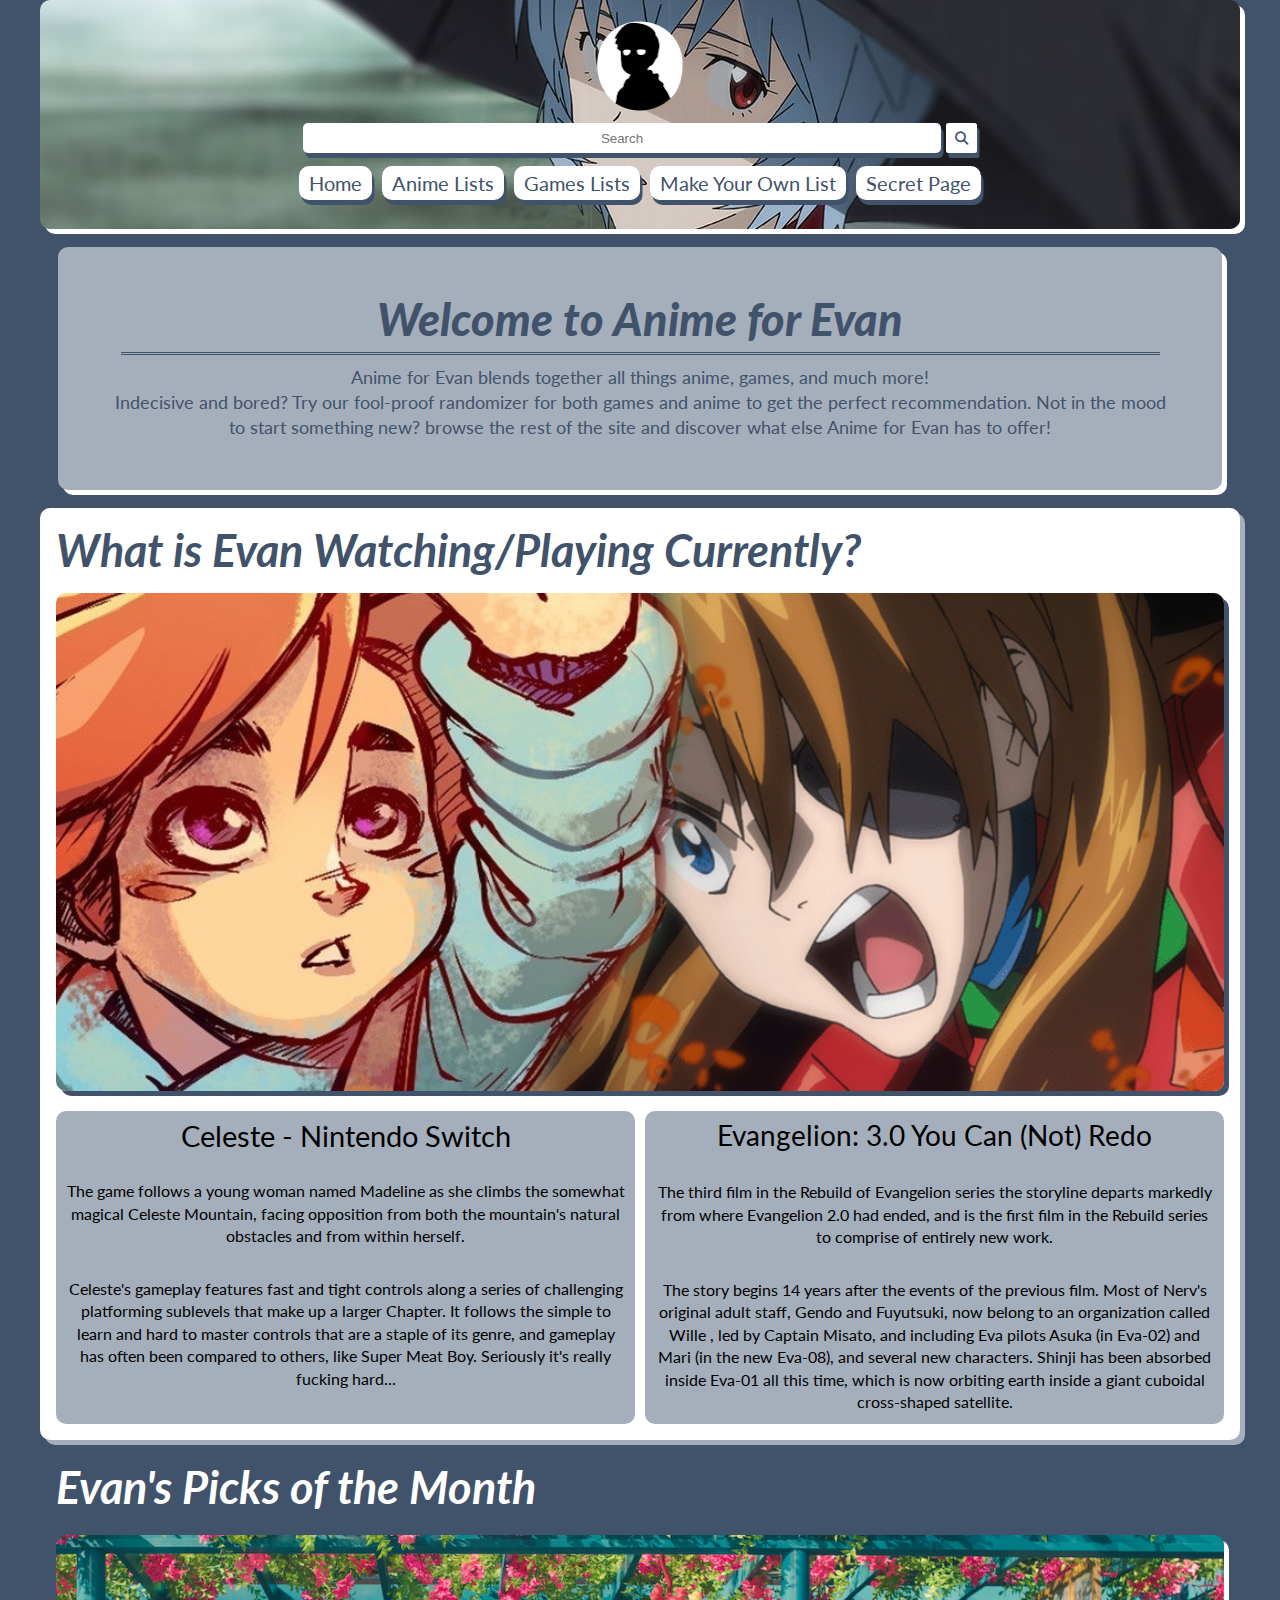
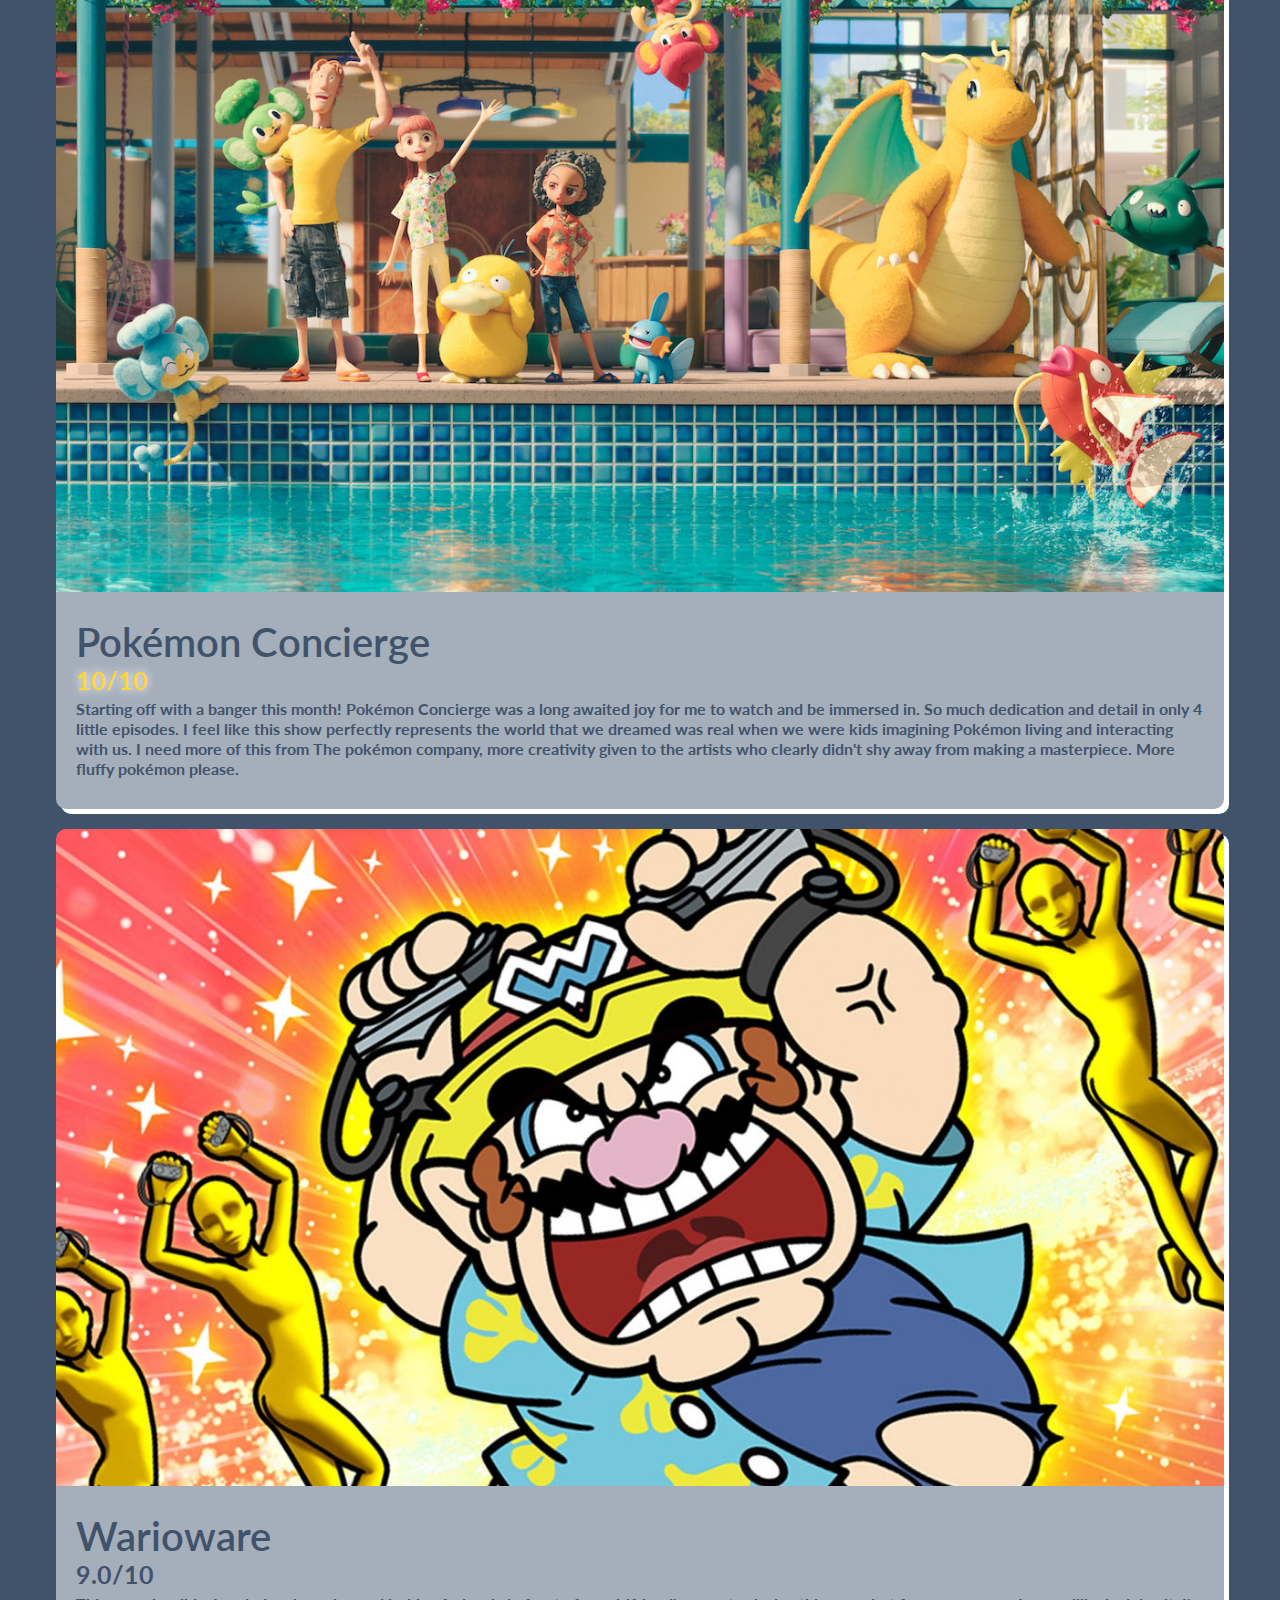
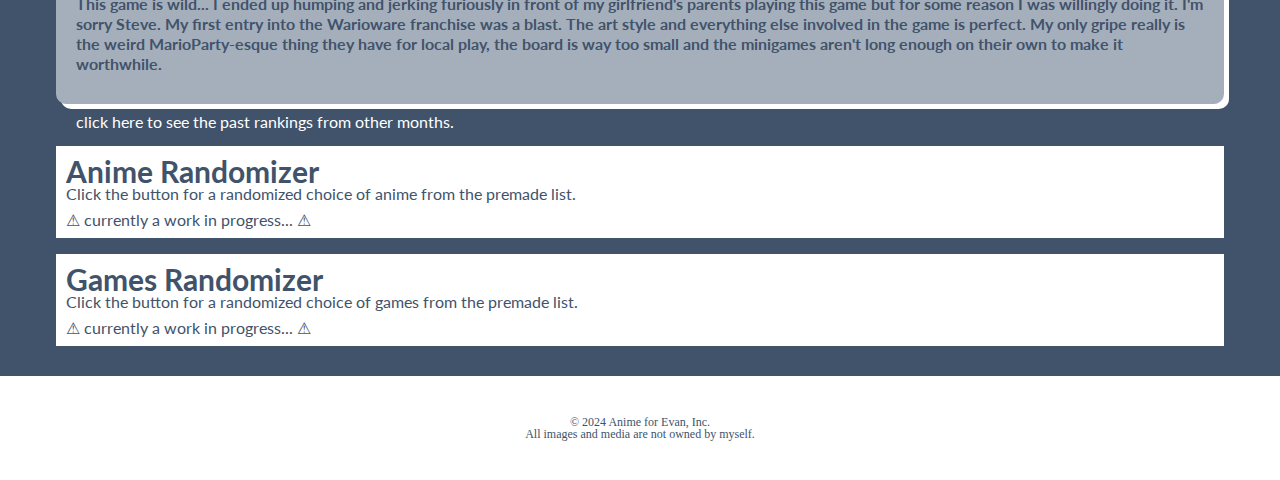
==== commit 49498cc7: "idk what this does" ====
--- a/index/home.html
+++ b/index/home.html
@@ -33,7 +33,7 @@
                             </form>
                             <div class="web-nav">
                                 <li><a href="home.html" class="home">Home</a></li>
-                                <li><a href="#">Anime Lists</a></li>
+                                <li><a href="anime-list.html">Anime Lists</a></li>
                                 <li><a href="#">Games Lists</a></li>
                                 <li><a href="#">Make Your Own List</a></li>
                                 <li><a href="#">Secret Page</a></li>
@@ -174,7 +174,7 @@
     </div>
     
     <footer class="site-footer">
-        <p>&copy; 2023 Anime for Evan, Inc. </P>
+        <p>&copy; 2024 Anime for Evan, Inc. </P>
         <p> All images and media are not owned by myself. </P>
     </footer>
 
--- a/css/home.css
+++ b/css/home.css
@@ -376,7 +376,11 @@
     }
 
     .top-ban {
-        background-color: #9bb4ca;
+        background-color: #a5afbb;
+    }
+
+    .site-h1 {
+        border-bottom: 3px double #41536b;
     }
 
     .top-ban h1,
@@ -387,10 +391,55 @@
     .top-ban {
         font-size: 18px;
     }
+    
+    .open-all {
+        box-shadow: 5px 5px #a5afbb;
+    }
+    
+    /* vvv .hidden-mob reveals more text for web browsers */
 
     .hidden-mob {
         display: block;
     }
 
+    /* griddying section */
+
+    .blog-grid-one,
+    .blog-grid-two {
+        background-color: #a5afbb;
+        color: #41536b;
+        padding: 30px 20px;
+        border-radius: 0 0 10px 10px;
+        box-shadow: 5px 5px #fff;
+    }
+
+    .blog-grid-one {
+        margin-bottom: 20px;
+    }
+
+    .blog-grid-one p,
+    .blog-grid-two p {
+        line-height: 1.25em;
+        font-weight: 700;
+    }
+
+    /* end of griddying section */
+
+    .rank-link {
+        font-size: 16px;
+        margin-top: 10px;
+    }
+
+    .rank-link:hover {
+        color: #a5afbb;
+        font-size: 16px;
+    }
+
+    .random-all {
+        background-color: #fff;
+        color: #41536b;
+        padding: 10px;
+    }
+
 
 }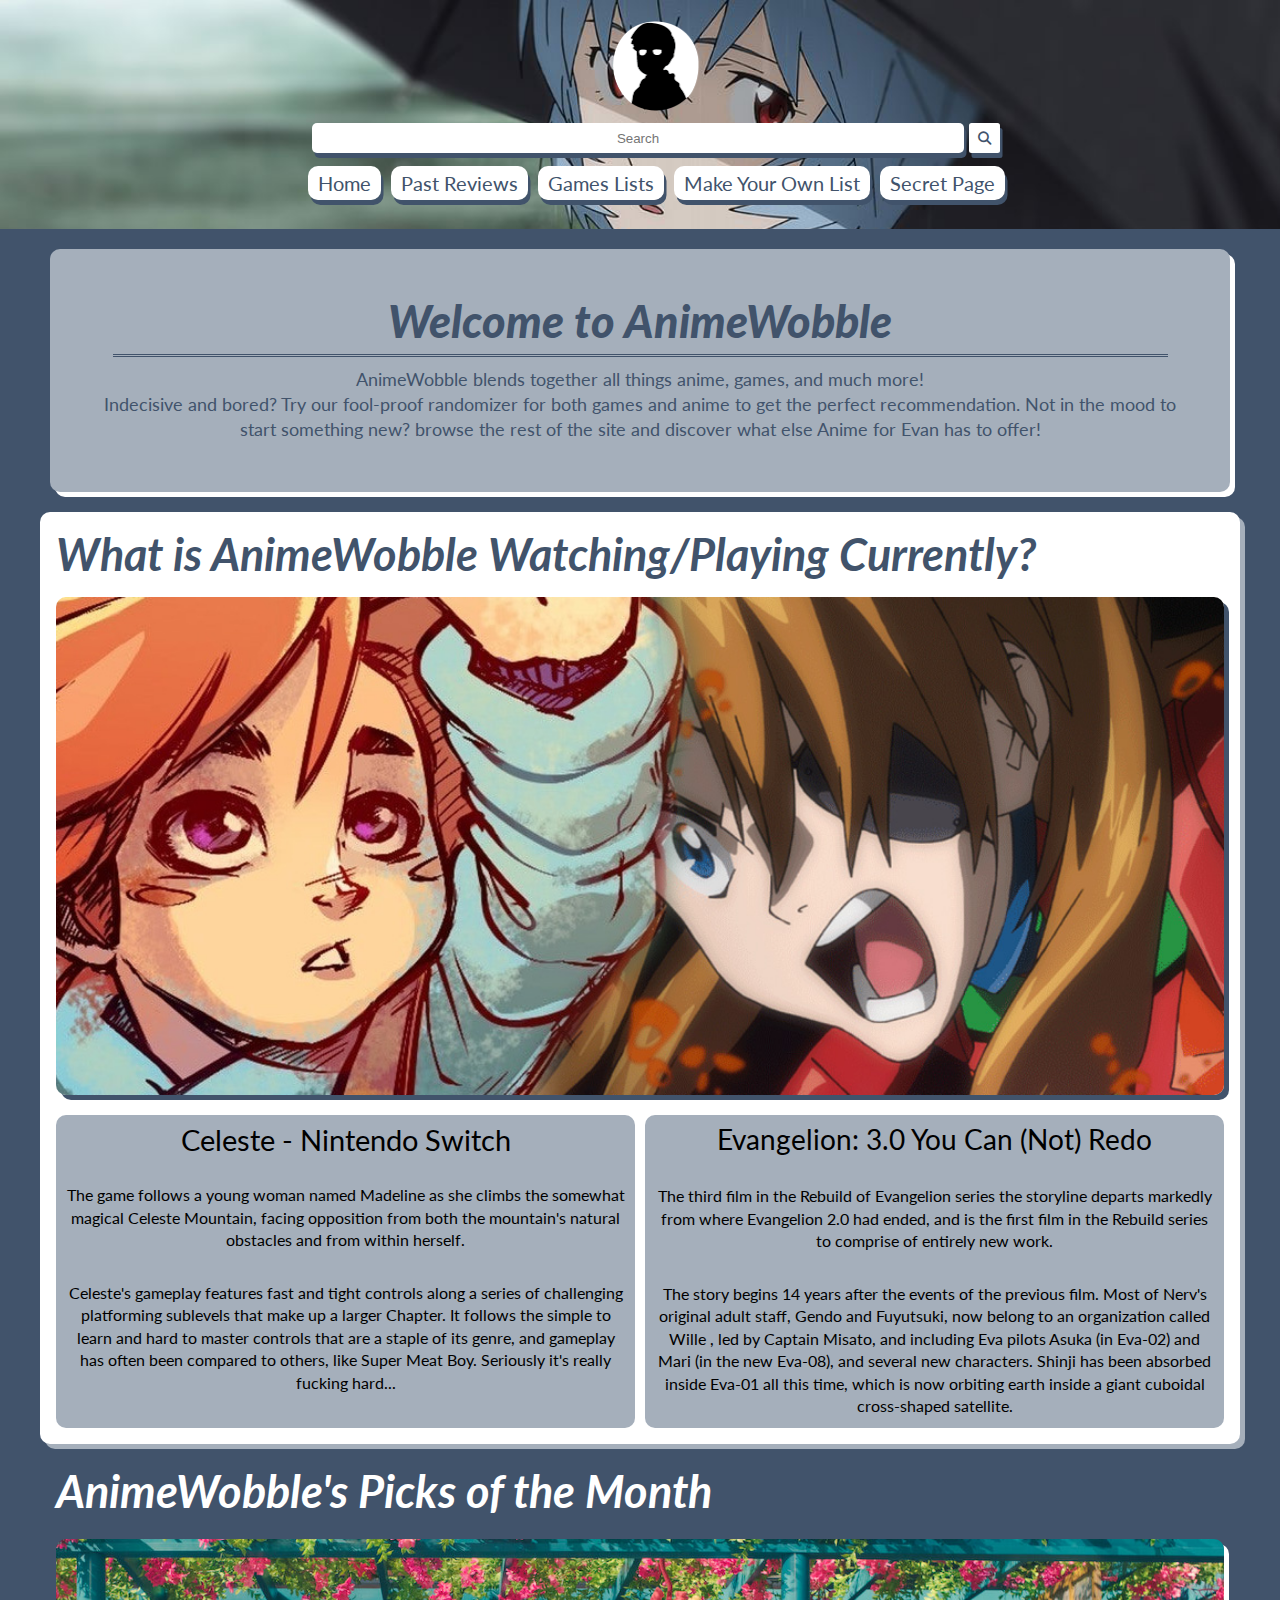
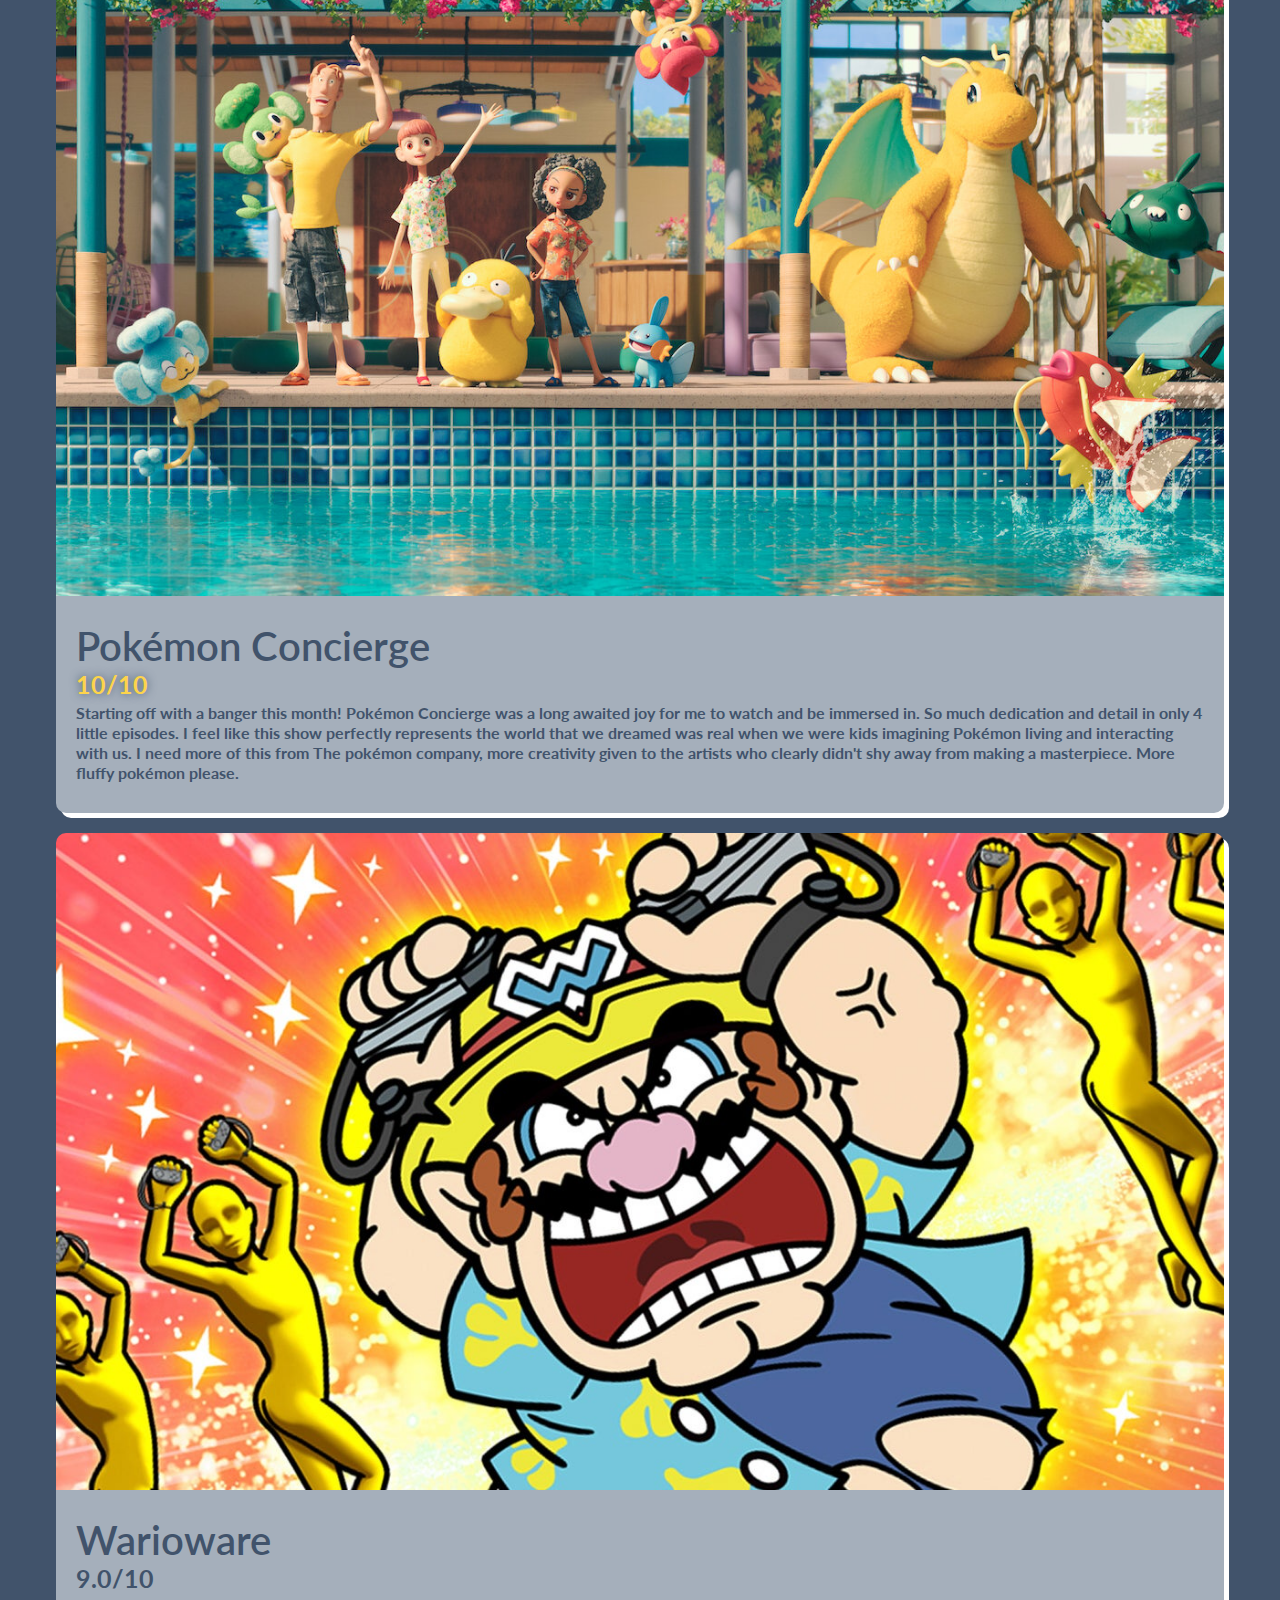
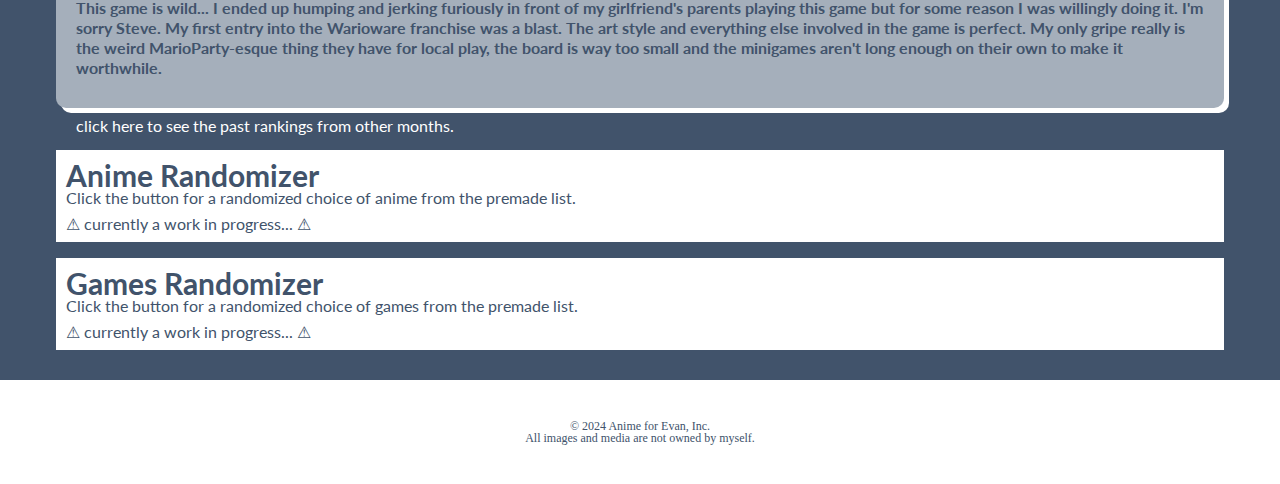
==== commit 6179fef3: "fixes and adds slight edits to animations and titles" ====
--- a/index/home.html
+++ b/index/home.html
@@ -33,7 +33,7 @@
                             </form>
                             <div class="web-nav">
                                 <li><a href="home.html" class="home">Home</a></li>
-                                <li><a href="anime-list.html">Anime Lists</a></li>
+                                <li><a href="anime-list.html">Past Reviews</a></li>
                                 <li><a href="#">Games Lists</a></li>
                                 <li><a href="#">Make Your Own List</a></li>
                                 <li><a href="#">Secret Page</a></li>
@@ -47,11 +47,11 @@
 
             <div class="top-ban">
                 <div class="site-h1">
-                    <h1>Welcome to Anime for Evan</h1>
+                    <h1>Welcome to AnimeWobble</h1>
                 </div>
                 <div class="top-text">
                     <p>
-                        Anime for Evan blends together all things anime, games, and much more! </p>
+                        AnimeWobble blends together all things anime, games, and much more! </p>
                     <p>
                         Indecisive and bored? Try our fool-proof randomizer for both games and anime to get the perfect
                         recommendation. Not in the mood to
@@ -66,8 +66,8 @@
             <section class="max-mar learn-sec">
                 <div class="open-all">
 
-                    <h2 class="learn-h2">What is Evan Watching/Playing Currently?</h2>
-                    <img src="../images/EVA3-03.jpg" alt="celeste-eva-image" class="divider">
+                    <h2 class="learn-h2">What is AnimeWobble Watching/Playing Currently?</h2>
+                    <img src="../images/EVA3-03.jpg" alt="image mix of celeste and asuka from evangelion" class="divider">
 
                     <div class="open-container">
                         <!-- set divs seperate to flex 2 boxes side by side -->
@@ -113,13 +113,13 @@
 
             <section class="blog-sec">
                 <div class="div-flex">
-                    <h2 class="blog-tit">Evan's Picks of the Month</h2>
+                    <h2 class="blog-tit">AnimeWobble's Picks of the Month</h2>
                     <div class="panel-grid-sec">
 
                         <!-- movie review -->
 
                         <div class="card-one">
-                            <img src="../images/pokemon-concierge.jpg" alt="CEO" class="card-img-one">
+                            <img src="../images/pokemon-concierge.jpg" alt="pokemon concierge character image" class="card-img-one">
                             <div class="blog-grid-one">
                                 <h3>Pokémon Concierge</h3>
                                 <h4>10/10</h4>
@@ -139,7 +139,7 @@
                         <!-- game review -->
 
                         <div class="card-two">
-                            <img src="../images/warioware.jpg" alt="CEO" class="card-img-two">
+                            <img src="../images/warioware.jpg" alt="warioware move-it promo image" class="card-img-two">
                             <div class="blog-grid-two">
                                 <h3>Warioware</h3>
                                 <h4>9.0/10</h4>
--- a/css/home.css
+++ b/css/home.css
@@ -4,7 +4,6 @@
 
 .container {
     margin: 0 auto;
-    max-width: 1200px;
     font-family: 'Lato', Helvetica, sans-serif;
     font-size: 16px;
 
@@ -27,10 +26,12 @@
 /* .nav-all controls banner image engulfing nav and search bar */
 
 .nav-all {
-    background: url("../images/banner.jpg") no-repeat center -75px;
-    border-radius: 10px;
-    box-shadow: 5px 5px #fff;
+    background: url("../images/banner.jpg");
+    background-size: cover;
+    background-position: center;
     padding: 1em;
+    display: block;
+    width: 100%;
 }
 
 .nav-box {
@@ -60,12 +61,15 @@
     box-shadow: 2.5px 5px;
 }
 
+/* ATTEMPTED NAV LINK ANIMATIONS */
+
+.main-nav a {
+    transition: all 0.75s ease-in-out;
+}
+
 .main-nav a:hover {
-    text-decoration: none;
-    color: #fff;
-    background-color: #41536b;
-    padding: 5px 10px;
-    border-radius: 10px;
+    color: #fff;
+    background-color: #41536b;
     box-shadow: none;
 }
 
@@ -102,13 +106,13 @@
 /* beginning of banner */
 
 .top-ban {
-    display: inline-block;
     text-align: center;
     margin: 1em;
     padding: 50px;
     background-color: #41536b;
     box-shadow: 5px 5px #fff;
     border-radius: 10px;
+    margin: none;
 }
 
 .top-ban h1,
@@ -131,6 +135,13 @@
     line-height: 25px;
 }
 
+/*-------------- CONTENT CLASS IS MAXWIDTH ON EVERYTHING BELOW NAV  --------------------*/
+
+.content {
+    max-width: 1200px;
+    margin: auto;
+}
+
 .open-all {
     background-color: #fff;
     box-shadow: 5px 5px #41536b;
@@ -269,8 +280,8 @@
 }
 
 .blog-grid-one h4 {
-    color: rgb(255, 210, 62);
-    text-shadow: 0 0 10px #fff;
+    color: rgb(253, 212, 75);
+    text-shadow: 0 0 10px #41536b;
 }
 
 .blog-grid-one h4,
@@ -325,7 +336,11 @@
     text-align: center;
 }
 
-/****************** DESKTOP STYLING ***************/
+
+
+/****************** DESKTOP STYLING ***********************/
+
+
 
 @media screen and (min-width:760px) {
 
@@ -336,6 +351,8 @@
     .nav-all {
         display: flex;
         justify-content: center;
+        background-size: cover;
+        background-position: 0 -70px;
     }
 
     /* flex the div targetting nav list to make nav horizontal, .nav-search (display: block) puts it on seperate line) */
@@ -377,6 +394,7 @@
 
     .top-ban {
         background-color: #a5afbb;
+        margin: 20px 50px;
     }
 
     .site-h1 {
@@ -391,11 +409,11 @@
     .top-ban {
         font-size: 18px;
     }
-    
+
     .open-all {
         box-shadow: 5px 5px #a5afbb;
     }
-    
+
     /* vvv .hidden-mob reveals more text for web browsers */
 
     .hidden-mob {
